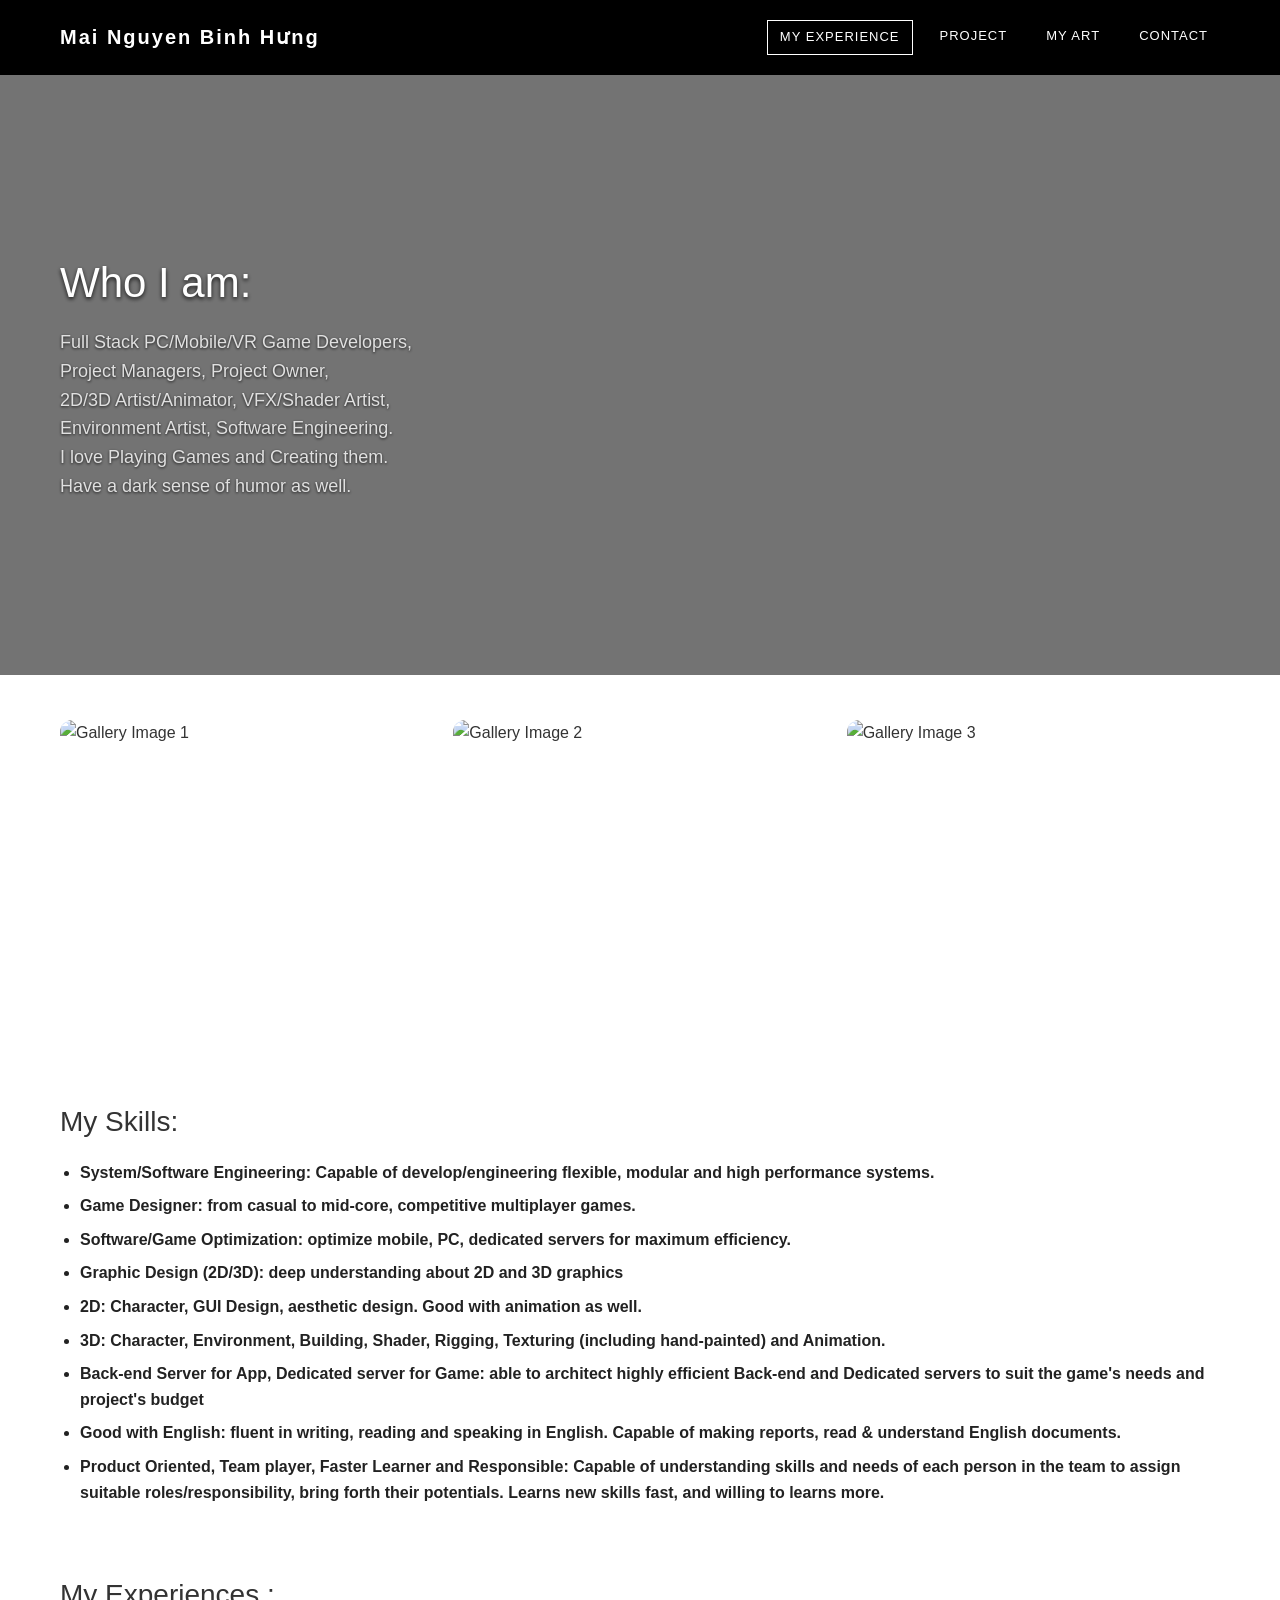
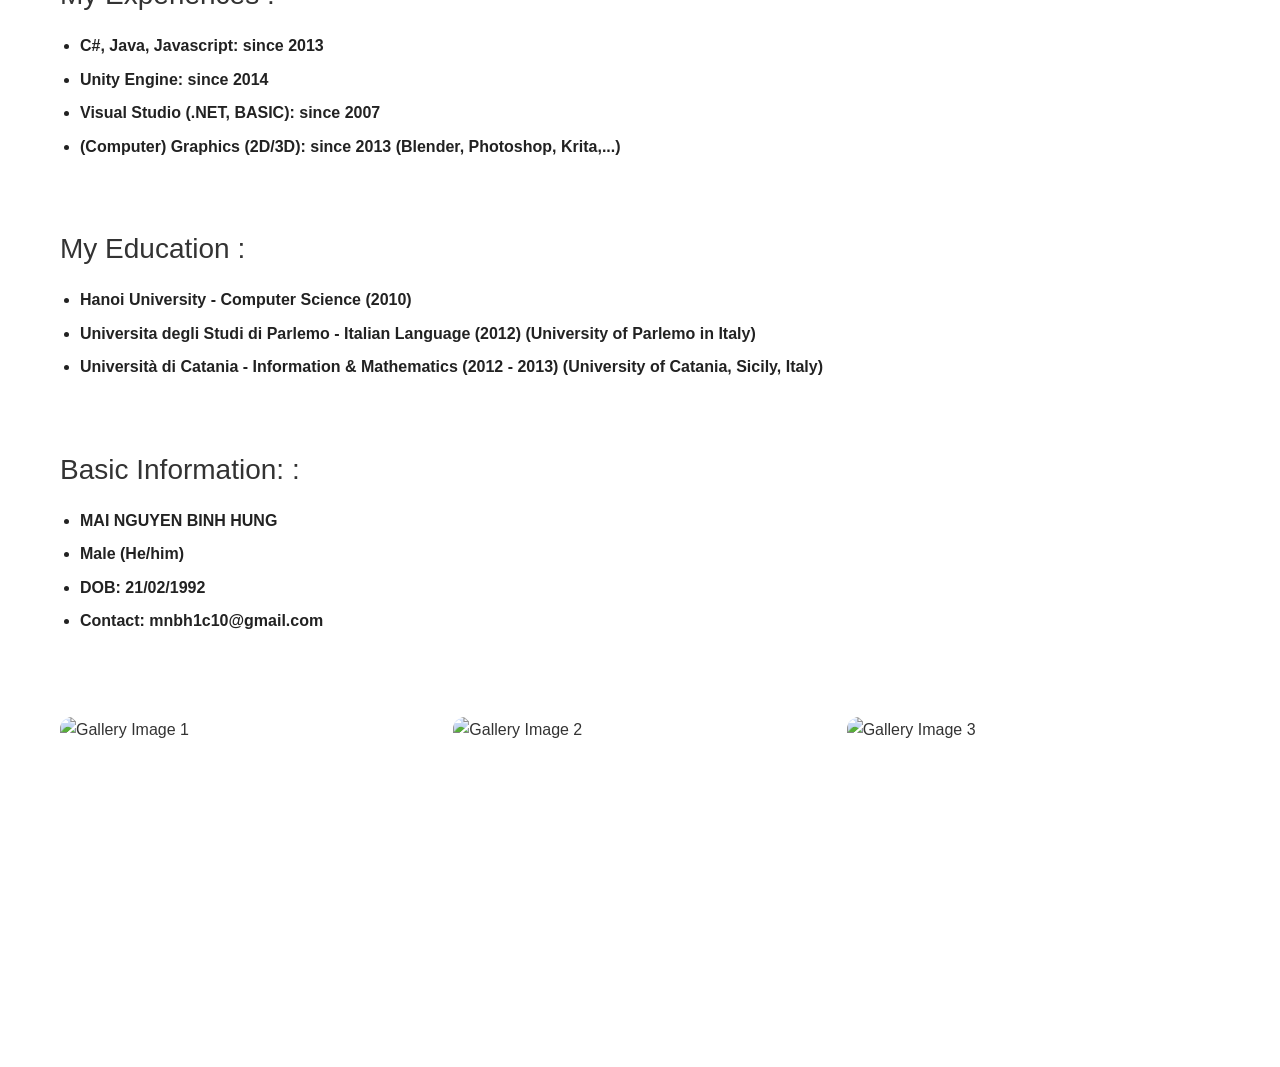
==== index.html @ 5131101e "Add files via upload" ====
<!DOCTYPE html>
<html lang="vi">
<head>
    <meta charset="UTF-8">
    <meta name="viewport" content="width=device-width, initial-scale=1.0">
    <title>My Experience - Portfolio</title>
    <link rel="stylesheet" href="style.css">
</head>
<body>

    <!-- Header Block -->
    <header>
        <div class="header-container">
            <div class="logo">Mai Nguyen Binh Hưng</div>
            <nav>
                <ul>
                    <li><a href="index.html" class="active">MY EXPERIENCE</a></li>
                    <li><a href="project.html">PROJECT</a></li>
                    <li><a href="myart.html">MY ART</a></li>
                    <li><a href="contact.html">CONTACT</a></li>
                </ul>
            </nav>
        </div>
    </header>

    <!-- Hero Banner Full Width Background -->
    <section class="hero">
        <div class="hero-container">
            <div class="hero-text">
                <h1>Who I am:</h1>
                <p>Full Stack PC/Mobile/VR Game Developers,</p>
				<p>Project Managers, Project Owner,</p>
				<p>2D/3D Artist/Animator, VFX/Shader Artist,</p>
				<p>​​Environment Artist, Software Engineering.</p>
				<p>I love Playing Games and Creating them.</p>
				<p>​Have a dark sense of humor as well.</p>
            </div>
        </div>
    </section>
	
	<!-- Section Meet my cat -->
    <div class="container">
        <div class="gallery-grid">
            <img src="images/Home page/1.jpg" alt="Gallery Image 1">
            <img src="images/Home page/3.jpg" alt="Gallery Image 2">
            <img src="images/Home page/2.jpg" alt="Gallery Image 3">
        </div>
    </div>

    <!-- Section Experience -->
    <div class="container">
        <h2>My Skills:</h2>
        <ul class="skill-list">
            <li><b>​System/Software Engineering: Capable of develop/engineering flexible, modular and high performance systems.
</b></li>
            <li><b>Game Designer: from casual to mid-core, competitive multiplayer games.
</b></li>
            <li><b>Software/Game Optimization: optimize mobile, PC, dedicated servers for maximum efficiency.
</b></li>
            <li><b>Graphic Design (2D/3D): deep understanding about 2D and 3D graphics
</b></li>
            <li><b>2D: Character, GUI Design, aesthetic design. Good with animation as well.
</b></li>
            <li><b>3D: Character, Environment, Building, Shader, Rigging, Texturing (including hand-painted) and Animation.
</b></li>
		 <li><b>Back-end Server for App, Dedicated server for Game: able to architect highly efficient Back-end and Dedicated servers to suit the game's needs and project's budget

		</b></li>
		<li><b>Good with English: fluent in writing, reading and speaking in English. Capable of making reports, read & understand English documents.


		</b></li>
		<li><b>Product Oriented, Team player, Faster Learner and Responsible: Capable of understanding skills and needs of each person in the team to assign suitable roles/responsibility, bring forth their potentials. Learns new skills fast, and willing to learns more.

		</b></li>
           
        </ul>
    </div>
	
	
	    <div class="container">
        <h2>My ​Experiences
:</h2>
        <ul class="skill-list">
            <li><b>​C#, Java, Javascript: since 2013

</b></li>
            <li><b>Unity Engine: since 2014

</b></li>
            <li><b>Visual Studio (.NET, BASIC): since 2007

</b></li>
            <li><b>(Computer) Graphics (2D/3D): since 2013 (Blender, Photoshop, Krita,...)

</b></li>

        </ul>
    </div>
	
	
	
	
	
	    <div class="container">
        <h2>My Education

:</h2>
        <ul class="skill-list">
            <li><b>Hanoi University - Computer Science (2010)
</b></li>
            <li><b>Universita degli Studi di Parlemo - Italian Language (2012) (University of Parlemo in Italy)
</b></li>
            <li><b>​Università di Catania - Information & Mathematics (2012 - 2013) (University of Catania, Sicily, Italy)
</b></li>

        </ul>
    </div>
	
		  
	
			    <div class="container">
        <h2>Basic Information: ​

:</h2>
        <ul class="skill-list">
            <li><b>MAI NGUYEN BINH HUNG

</b></li>
            <li><b>Male (He/him)

</b></li>
            <li><b>DOB: 21/02/1992

</b></li>
          <li><b>Contact: mnbh1c10@gmail.com
</b></li>

        </ul>
    </div>
		
		<!-- Section Meet my cat -->
    <div class="container">
        <div class="gallery-grid">
            <img src="images/Lvl design + env/Battle splash/ss-100593d2492aa2c7f8ca813d63381a3a38c4136b-600x338_orig.jpg" alt="Gallery Image 1">
            <img src="images/Lvl design + env/Tank/12.JPG" alt="Gallery Image 2">
            <img src="images/Lvl design + env/Quite Roads/biker-9_orig.png" alt="Gallery Image 3">
        </div>
    </div>
    
	
</body>
</html>
---- style.css ----
/* RESET & CSS BASE */
* {
    box-sizing: border-box;
    margin: 0;
    padding: 0;
    font-family: 'Helvetica Neue', Arial, sans-serif;
}

body {
    background-color: #ffffff;
    color: #333333;
    line-height: 1.6;
}

/* HEADER & NAVIGATION */
header {
    background-color: #000000;
    color: #ffffff;
    width: 100%;
}

.header-container {
    max-width: 1200px;
    margin: 0 auto;
    padding: 20px 20px;
    display: flex;
    justify-content: space-between;
    align-items: center;
    flex-wrap: wrap;
    gap: 15px;
}

.logo {
    font-size: 20px;
    font-weight: bold;
    letter-spacing: 2px;
}

nav ul {
    list-style: none;
    display: flex;
    gap: 15px;
    flex-wrap: wrap;
}

nav a {
    color: #ffffff;
    text-decoration: none;
    font-size: 13px;
    letter-spacing: 1px;
    text-transform: uppercase;
    padding: 6px 12px;
    display: inline-block;
    transition: all 0.2s ease;
}

nav a.active, nav a:hover {
    border: 1px solid #ffffff;
}

/* HERO BANNER */
.hero {
    width: 100%;
    min-height: 600px;
    background-image: linear-gradient(rgba(0, 0, 0, 0.55), rgba(0, 0, 0, 0.55)), url('images/Lvl design + env/Tank/10.JPG');
    background-size: cover;
    background-position: center;
    background-repeat: no-repeat;
    filter: grayscale(100%);
    display: flex;
    align-items: center;
}

.hero-container {
    max-width: 1200px;
    width: 100%;
    margin: 0 auto;
    padding: 40px 20px;
}

.hero-text {
    max-width: 650px;
    color: #ffffff;
}

.hero-text h1 {
    font-size: 42px;
    margin-bottom: 12px;
    font-weight: 400;
    word-break: break-word;
    text-shadow: 0px 2px 4px rgba(0, 0, 0, 0.8);
}

.hero-text p {
    font-size: 18px;
    color: #e0e0e0;
    text-shadow: 0px 1px 3px rgba(0, 0, 0, 0.8);
}

/* CONTAINER TỔNG THỂ DƯỚI */
.container {
    padding: 30px 20px;
    max-width: 1200px;
    margin: 0 auto;
}

/* MỖI BLOCK DỰ ÁN CỐ ĐỊNH CHIỀU RỘNG 940PX VÀ CĂN GIỮA */
.project-block {
    max-width: 940px;
    margin: 0 auto 60px auto;
}

h2 {
    font-size: 28px;
    margin-bottom: 15px;
    font-weight: 500;
}

/* DANH SÁCH & LINK */
ul.skill-list, ul.press-list {
    list-style-type: disc;
    padding-left: 20px;
}

ul.skill-list li, ul.press-list li {
    margin-bottom: 8px;
    font-size: 16px;
    color: #222222;
}

a.link {
    color: #0056b3;
    text-decoration: underline;
    word-break: break-all;
}

/* GALLERY GRID - CĂN THEO KHUNG PROJECT-BLOCK */
.gallery-grid {
    display: grid;
    grid-template-columns: repeat(3, 1fr);
    gap: 20px;
    margin-top: 15px;
    width: 100%;
}

.gallery-grid img {
    width: 100%;
    height: 320px;
    object-fit: cover;
    border-radius: 12px;
    transition: transform 0.2s ease;
}

.gallery-grid img:hover {
    transform: scale(1.03);
}

/* TỰ ĐỘNG DÀN TO ẢNH NẾU GALLERY CHỈ CÓ DUY NHẤT 1 ẢNH */
.gallery-grid img:only-child {
    grid-column: 1 / -1;
    width: 100%;
    height: auto;
    max-height: 520px;
}

/* YOUTUBE EMBED RESPONSIVE - CĂN GIỮA 100% SO VỚI 3 ẢNH */
.video-container {
    position: relative;
    width: 100%;
    max-width: 470px; /* Nhỏ bằng 1/2 khung 3 ảnh */
    height: 0;
    padding-bottom: 264px; /* Giữ chuẩn tỉ lệ 16:9 cho max-width 470px */
    overflow: hidden;
    background: #000000;
    margin: 20px auto 30px auto; /* Căn giữa tự động tuyệt đối */
    border-radius: 12px;
}

.video-container iframe {
    position: absolute;
    top: 0;
    left: 0;
    width: 100%;
    height: 100%;
    border: 0;
}

/* ẢNH CONTACT */
.profile-cat {
    width: 100%;
    max-width: 250px;
    height: auto;
    filter: grayscale(100%);
    margin-top: 20px;
    border-radius: 12px;
}

/* MEDIA QUERIES FOR MOBILE & TABLET */
@media (max-width: 980px) {
    .project-block {
        max-width: 100%;
    }
}

@media (max-width: 768px) {
    .header-container {
        padding: 15px 20px;
        flex-direction: column;
        align-items: flex-start;
    }

    nav ul {
        width: 100%;
        justify-content: space-between;
        gap: 5px;
    }

    nav a {
        font-size: 11px;
        padding: 5px 8px;
    }

    .hero {
        min-height: 300px;
    }

    .hero-container {
        padding: 30px 20px;
    }

    .hero-text h1 {
        font-size: 30px;
    }

    .hero-text p {
        font-size: 15px;
    }

    .container {
        padding: 20px;
    }

    .gallery-grid {
        grid-template-columns: repeat(auto-fit, minmax(140px, 1fr));
        gap: 12px;
    }

    .gallery-grid img {
        height: 200px;
    }

    .video-container {
        max-width: 100%;
        padding-bottom: 56.25%;
        margin: 15px 0 25px 0;
    }
}
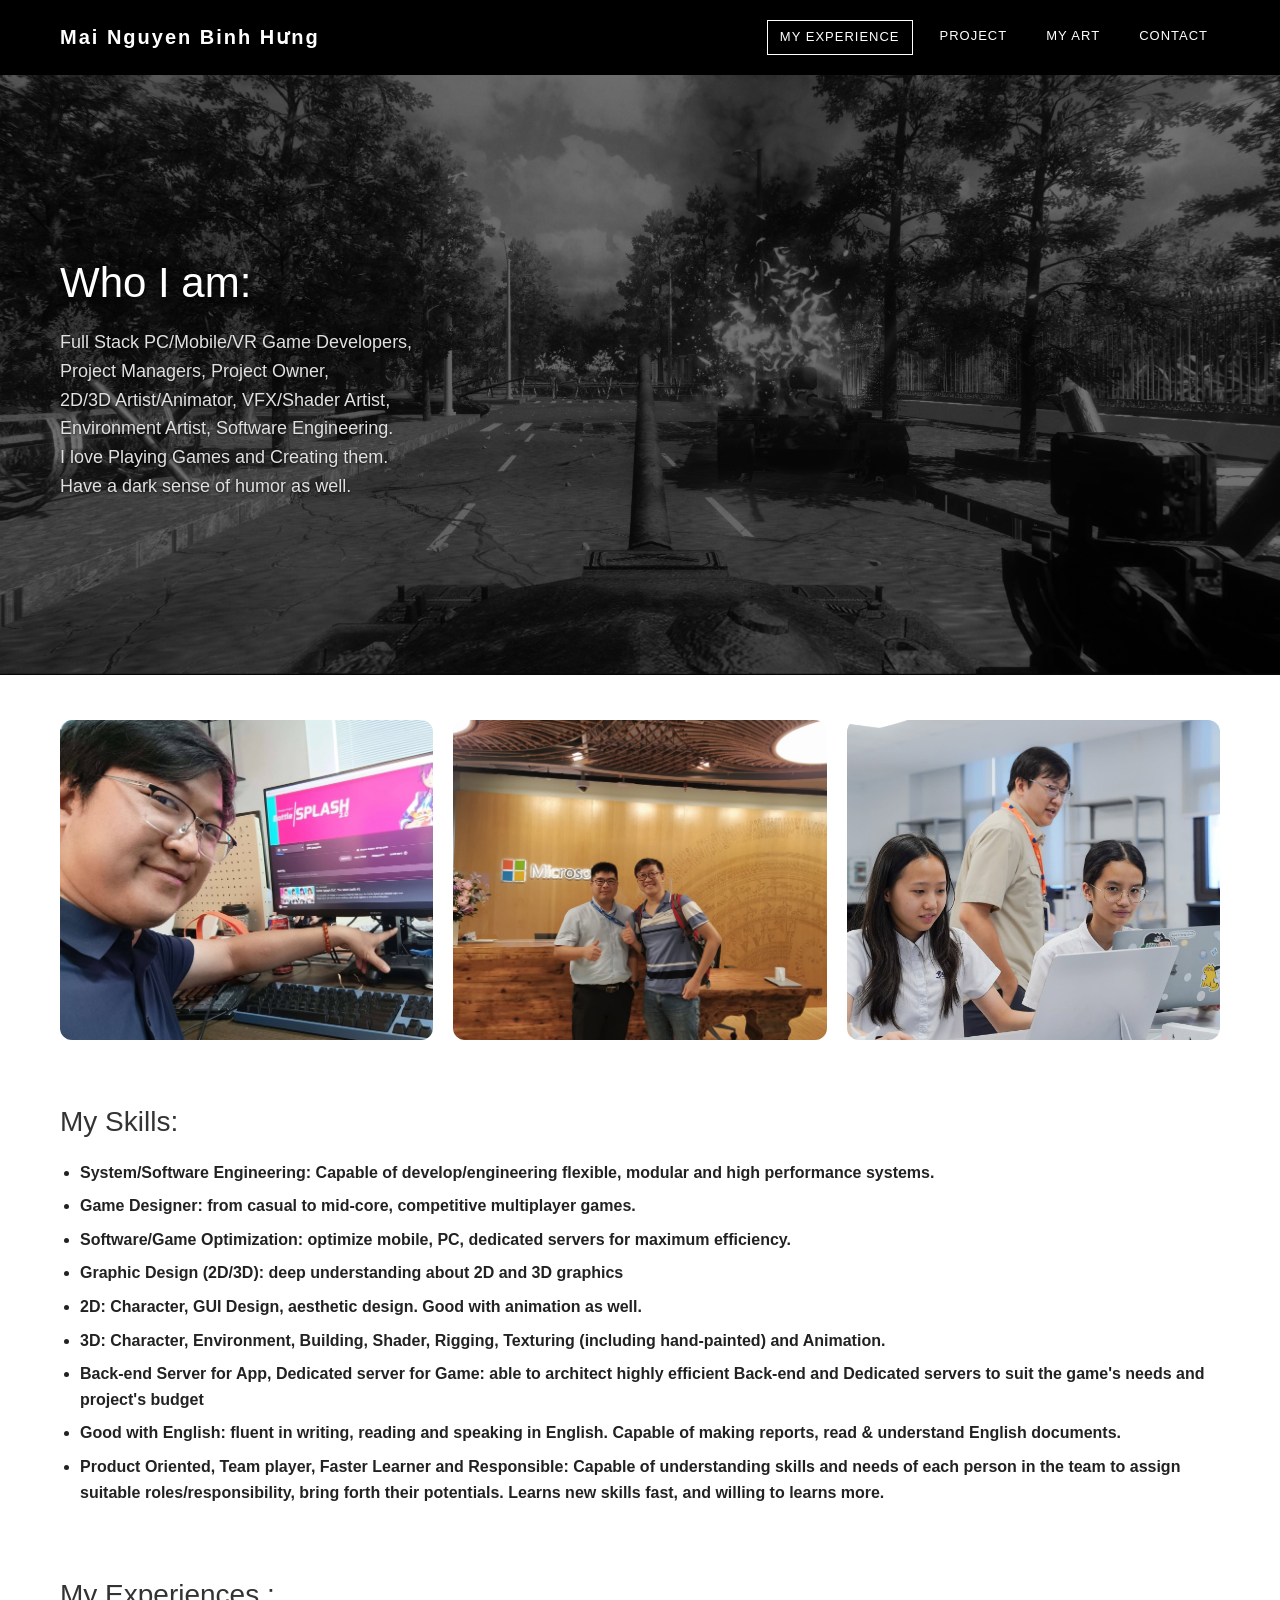
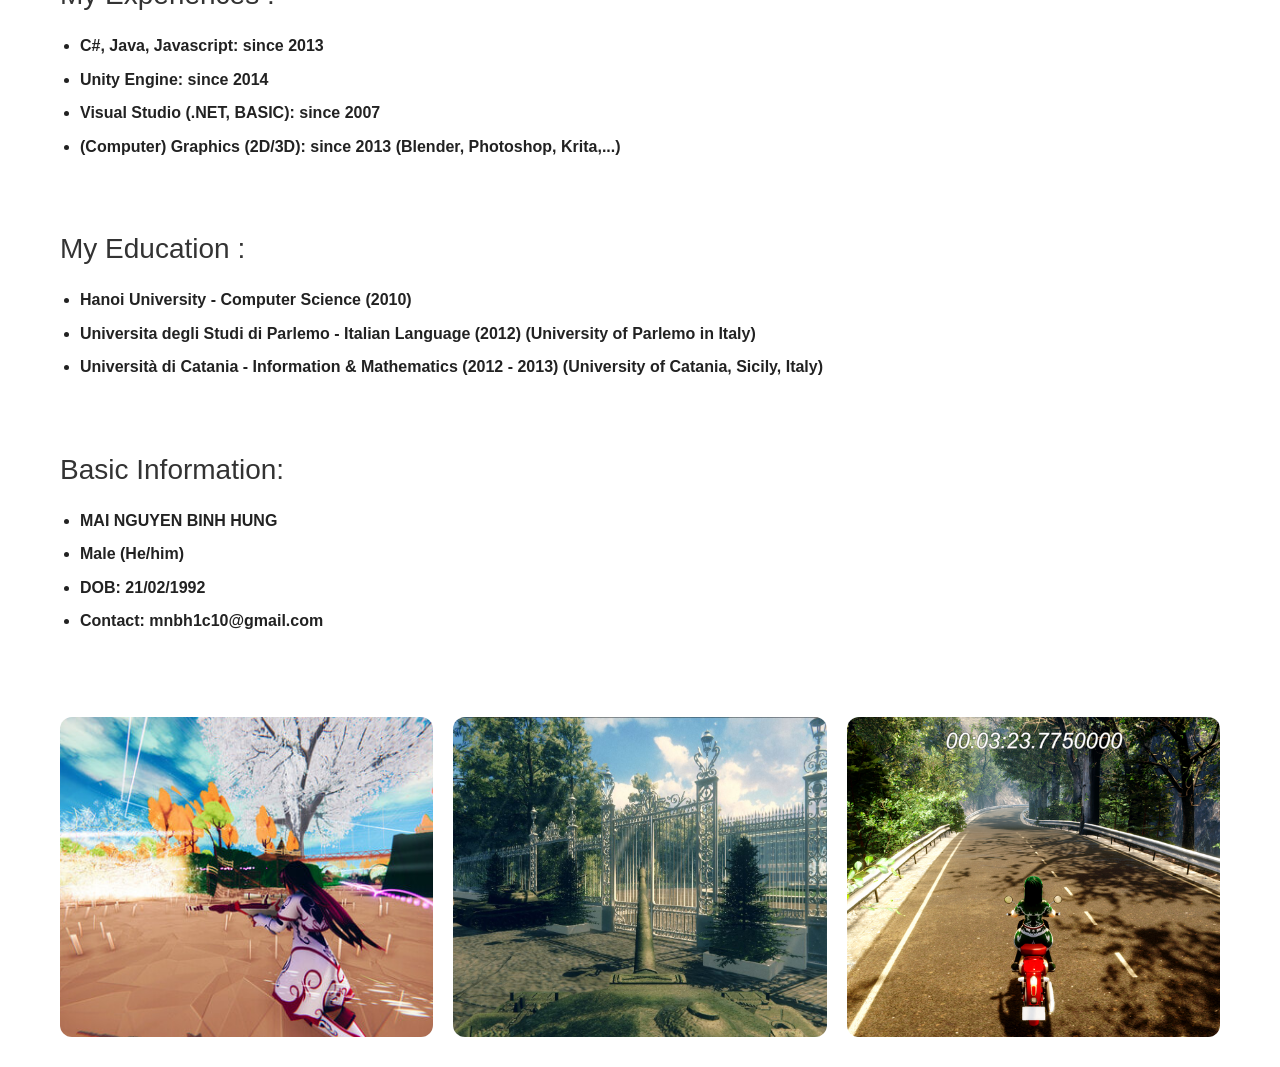
==== commit a150cd65: "Add files via upload" ====
--- a/index.html
+++ b/index.html
@@ -120,9 +120,7 @@
 		  
 	
 			    <div class="container">
-        <h2>Basic Information: ​
-
-:</h2>
+        <h2>Basic Information: ​</h2>
         <ul class="skill-list">
             <li><b>MAI NGUYEN BINH HUNG
 
